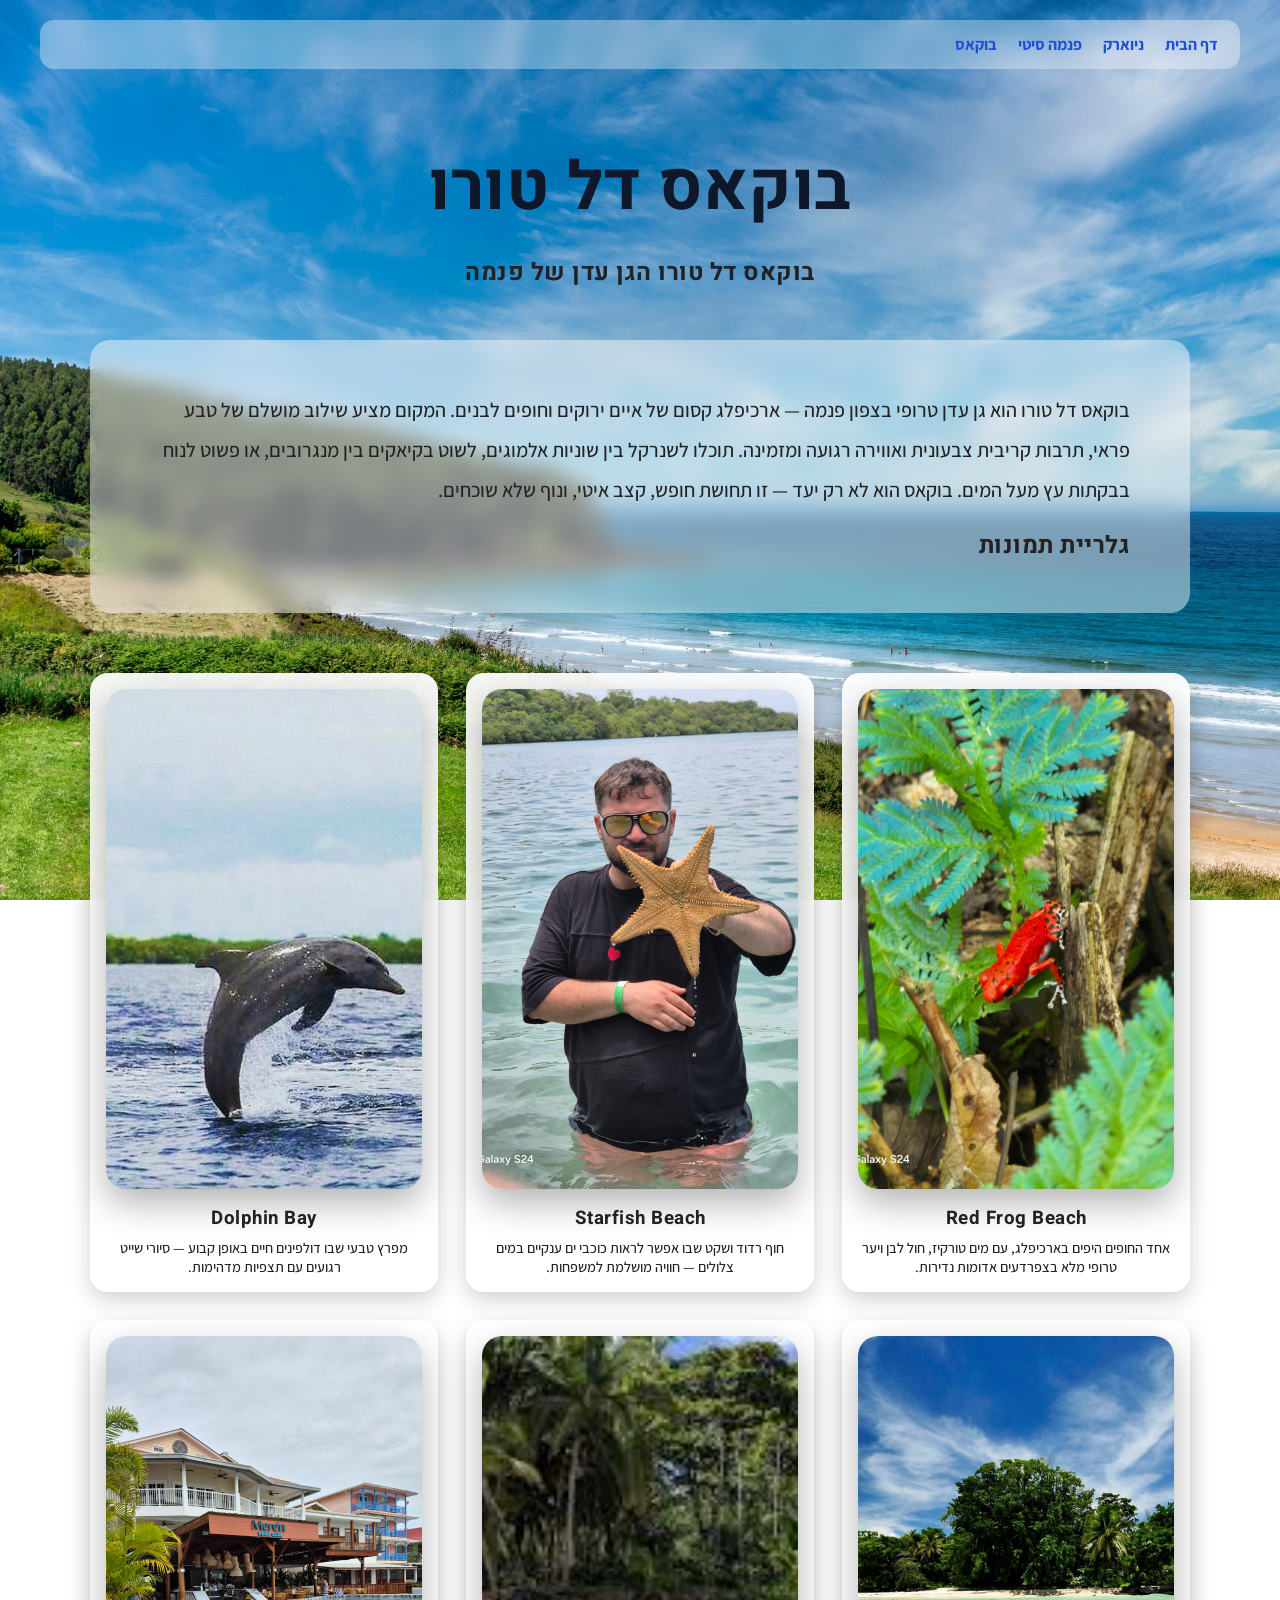
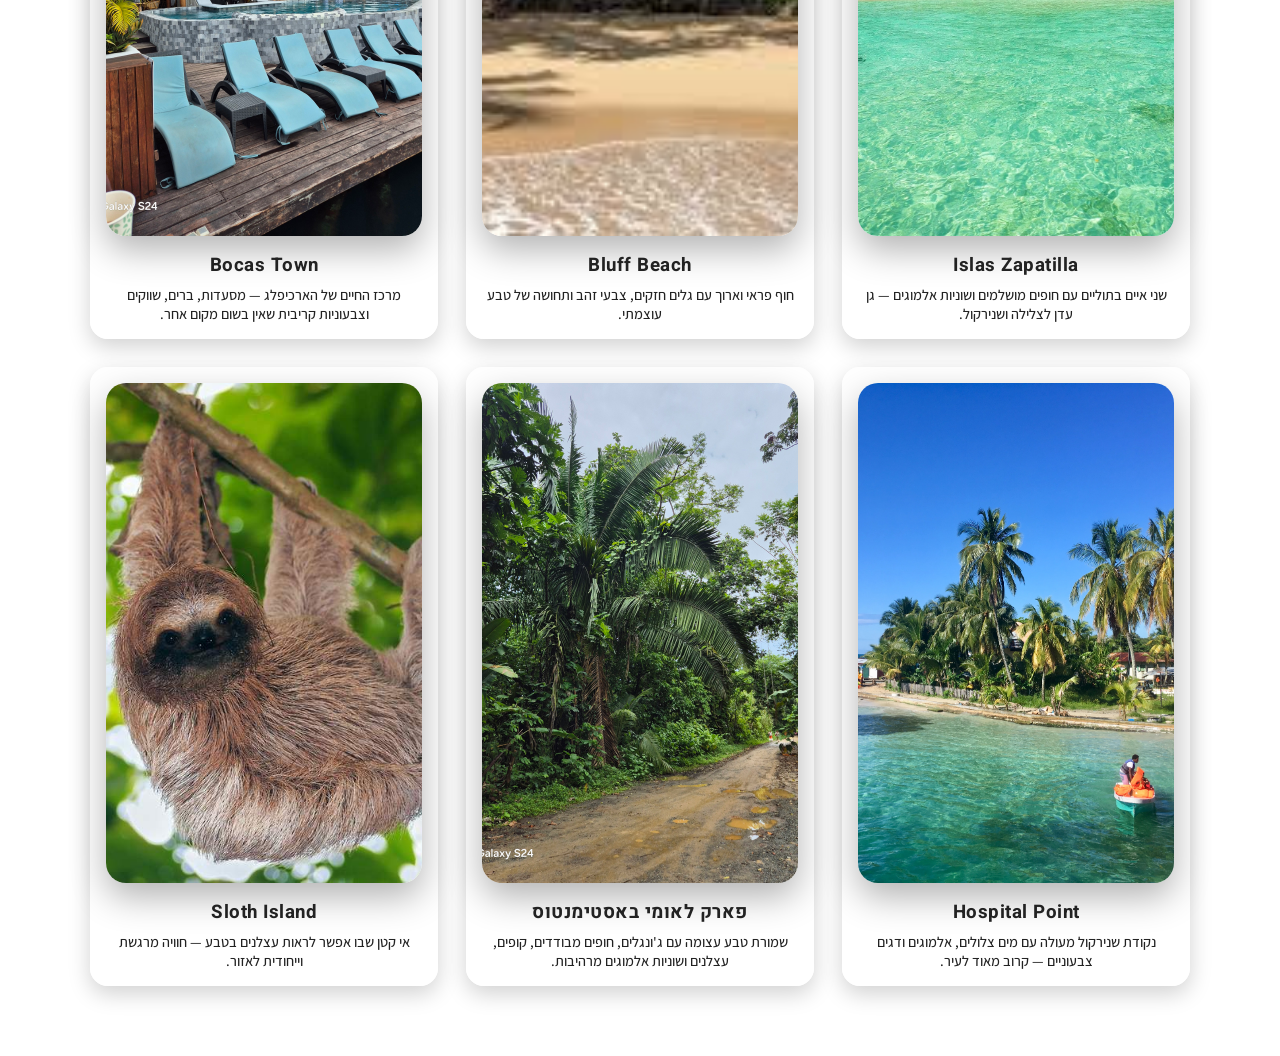
==== bocas.html @ 1a9a007f "Add files via upload" ====
<!DOCTYPE html>
<html lang="he">

<head>
    <meta charset="UTF-8">
    <meta name="viewport" content="width=device-width, initial-scale=1.0">
    <title>בוקאס דל טורו</title>
    <link rel="stylesheet" href="style.css">
    <link rel="stylesheet" href="style.css">
    <link rel="icon" type="image/png" href="images/a clean, colorful ic.png">
    <link rel="preconnect" href="https://fonts.googleapis.com">
    <link rel="preconnect" href="https://fonts.gstatic.com" crossorigin>
    <link
        href="https://fonts.googleapis.com/css2?family=Heebo:wght@400;500;700&family=Assistant:wght@300;400;600&display=swap"
        rel="stylesheet">
</head>

<body>

    <div class="main-container">
        <header class="hero">
            <nav class="top-nav">
                <a href="index.html">דף הבית</a>
                <a href="newark.html">ניוארק</a>
                <a href="panama_city.html">פנמה סיטי</a>
                <a href="bocas.html">בוקאס</a>
            </nav>
            <div class="hero-title">
                <h1>בוקאס דל טורו</h1>
                <h2>בוקאס דל טורו הגן עדן של פנמה </h2>
            </div>
    </div>
    </header>


    <section class="about">

        <p>
            בוקאס דל טורו הוא גן עדן טרופי בצפון פנמה — ארכיפלג קסום של איים ירוקים וחופים לבנים.
            המקום מציע שילוב מושלם של טבע פראי, תרבות קריבית צבעונית ואווירה רגועה ומזמינה.
            תוכלו לשנרקל בין שוניות אלמוגים, לשוט בקיאקים בין מנגרובים, או פשוט לנוח בבקתות עץ מעל המים.
            בוקאס הוא לא רק יעד — זו תחושת חופש, קצב איטי, ונוף שלא שוכחים.
        </p>
        <h2>גלריית תמונות</h2>
    </section>

    <div class="home-gallery">
        <!-- Red Frog Beach -->
        <div class="place-card">
            <a href="https://en.wikipedia.org/wiki/Red_Frog_Beach" target="_blank">
                <img src="images/redfrog.jpg" alt="Red Frog Beach">
                
            </a>
            <h3>Red Frog Beach</h3>
            <p>
                אחד החופים היפים בארכיפלג, עם מים טורקיז, חול לבן ויער טרופי מלא בצפרדעים אדומות נדירות.
            </p>
        </div>

        <!-- Starfish Beach -->
        <div class="place-card">
            <a href="https://en.wikipedia.org/wiki/Starfish_Beach" target="_blank">
                <img src="images/StarfishBeach.jpg" alt="Starfish Beach">
            </a>
            <h3>Starfish Beach</h3>
            <p>
                חוף רדוד ושקט שבו אפשר לראות כוכבי ים ענקיים במים צלולים — חוויה מושלמת למשפחות.
            </p>
        </div>

        <!-- Dolphin Bay -->
        <div class="place-card">
            <a href="https://en.wikipedia.org/wiki/Bocas_del_Toro_Province" target="_blank">
                <img src="images/bahia-de-los-delfines.jpg" alt="Dolphin Bay">
            </a>
            <h3>Dolphin Bay</h3>
            <p>
                מפרץ טבעי שבו דולפינים חיים באופן קבוע — סיורי שייט רגועים עם תצפיות מדהימות.
            </p>
        </div>

        <!-- Zapatilla Islands -->
        <div class="place-card">
            <a href="https://en.wikipedia.org/wiki/Isla_Zapatilla" target="_blank">
                <img src="images/islas zapatillas.jpg" alt="Zapatilla Islands">
            </a>
            <h3>Islas Zapatilla</h3>
            <p>
                שני איים בתוליים עם חופים מושלמים ושוניות אלמוגים — גן עדן לצלילה ושנירקול.
            </p>
        </div>

        <!-- Bluff Beach -->
        <div class="place-card">
            <a href="https://en.wikipedia.org/wiki/Bluff_Beach" target="_blank">
                <img src="images/bluff beach panama.jpg" alt="Bluff Beach">
            </a>
            <h3>Bluff Beach</h3>
            <p>
                חוף פראי וארוך עם גלים חזקים, צבעי זהב ותחושה של טבע עוצמתי.
            </p>
        </div>

        <!-- Bocas Town -->
        <div class="place-card">
            <a href="https://en.wikipedia.org/wiki/Bocas_Town" target="_blank">
                <img src="images/Bocas Town.jpg" alt="Bocas Town">
            </a>
            <h3>Bocas Town</h3>
            <p>
                מרכז החיים של הארכיפלג — מסעדות, ברים, שווקים וצבעוניות קריבית שאין בשום מקום אחר.
            </p>
        </div>

        <!-- Hospital Point -->
        <div class="place-card">
            <a href="https://en.wikipedia.org/wiki/Hospital_Point" target="_blank">
                <img src="images/hospital point.jpg" alt="Hospital Point">
            </a>
            <h3>Hospital Point</h3>
            <p>
                נקודת שנירקול מעולה עם מים צלולים, אלמוגים ודגים צבעוניים — קרוב מאוד לעיר.
            </p>
        </div>

        <!-- Bastimentos National Park -->
        <div class="place-card">
            <a href="https://en.wikipedia.org/wiki/Isla_Bastimentos_National_Marine_Park" target="_blank">
                <img src="images/Bastimentos Park.jpg" alt="Bastimentos National Park">
            </a>
            <h3>פארק לאומי באסטימנטוס</h3>
            <p>
                שמורת טבע עצומה עם ג'ונגלים, חופים מבודדים, קופים, עצלנים ושוניות אלמוגים מרהיבות.
            </p>
        </div>

        <!-- Sloth Island -->
        <div class="place-card">
            <a href="https://en.wikipedia.org/wiki/Sloth" target="_blank">
                <img src="images/Sloth Island.jpeg" alt="Sloth Island">
            </a>
            <h3>Sloth Island</h3>
            <p>
                אי קטן שבו אפשר לראות עצלנים בטבע — חוויה מרגשת וייחודית לאזור.
            </p>
        </div>
    </div>


</body>

</html>
---- style.css ----
/* =========================
   RESET
========================= */
* {
    box-sizing: border-box;
    margin: 0;
    padding: 0;
}

/* =========================
   GLOBAL
========================= */
body {
    min-height: 100vh;
    padding: 20px;
    direction: rtl;
    text-align: right;
    font-family: 'Assistant', Arial, sans-serif;
    font-weight: 500;
    color: #222;

    background-image: url('images/travel.jpg');
    background-size: cover;
    background-position: center;
    background-repeat: no-repeat;
    background-attachment: fixed;
}

h1, h2, h3 {
    font-family: 'Heebo', sans-serif;
    font-weight: 700;
    letter-spacing: 0.5px;
}

/* =========================
   MAIN CONTAINER
========================= */
.main-container {
    max-width: 1200px;
    margin: 0 auto;
}

/* =========================
   NAVIGATION
========================= */
nav {
    background: rgba(255, 255, 255, 0.35);
    backdrop-filter: blur(8px);
    padding: 14px 22px;
    border-radius: 14px;
    margin-bottom: 40px;
}

nav a {
    color: #1d4ed8;
    margin-left: 18px;
    text-decoration: none;
    font-weight: 700;
}

nav a:hover {
    text-decoration: underline;
}

/* =========================
   HERO TITLE
========================= */
.hero-title {
    min-height: calc(20vh - 100px);
    display: flex;
    flex-direction: column;
    justify-content: center;
    align-items: center;
    text-align: center;
    padding: 30px 10px;
    margin-bottom: 20px;
}

.hero-title h1 {
    font-size: 4.2rem;
    color: #0f172a;
    margin-bottom: 18px;
}

.hero-title p {
    font-size: 1.6rem;
    color: #334155;
    font-weight: 400;
    max-width: 700px;
}

@media (max-width: 768px) {
    .hero-title h1 {
        font-size: 2.6rem;
    }

    .hero-title p {
        font-size: 1.2rem;
    }
}

/* =========================
   ABOUT / STORY SECTIONS
========================= */
.about,
.story {
    max-width: 1100px;
    margin: 0 auto 60px;
    background: rgba(255, 255, 255, 0.45);
    backdrop-filter: blur(10px);
    padding: 50px 60px;
    border-radius: 20px;
}

.about p,
.story p {
    font-size: 1.25rem;
    line-height: 2;
    color: #222;
    margin-bottom: 18px;
}

@media (max-width: 768px) {
    .about,
    .story {
        padding: 22px;
    }

    .about p,
    .story p {
        font-size: 1.1rem;
    }
}

/* =========================
   HOME GALLERY
========================= */
.home-gallery {
    max-width: 1100px;
    margin: 50px auto;
    display: grid;
    grid-template-columns: repeat(auto-fit, minmax(280px, 1fr));
    gap: 28px;
}

/* =========================
   PLACE CARD
========================= */
.place-card {
    width: 100%;
    background: rgba(255,255,255,0.95);
    border-radius: 18px;
    padding: 16px;
    text-align: center;
    box-shadow: 0 8px 22px rgba(0,0,0,0.18);
    transition: transform 0.3s ease;
}

.place-card:hover {
    transform: translateY(-6px);
}

.place-card img {
    width: 100%;
    height: 180px;
    object-fit: cover;
    border-radius: 14px;
    margin-bottom: 10px;
}

.place-card h3 {
    margin-bottom: 6px;
}

.place-card p {
    font-size: 0.9rem;
}

/* =========================
   HOME GALLERY IMAGES (BIG)
========================= */
.home-gallery img {
    width: 100%;
    height: 500px;
    object-fit: cover;
    border-radius: 20px;
    box-shadow: 0 14px 35px rgba(0,0,0,0.3);
    transition: transform 0.4s ease, box-shadow 0.4s ease;
}

.home-gallery img:hover {
    transform: translateY(-8px) scale(1.03);
    box-shadow: 0 22px 55px rgba(0,0,0,0.4);
}
---- style.css ----
/* =========================
   RESET
========================= */
* {
    box-sizing: border-box;
    margin: 0;
    padding: 0;
}

/* =========================
   GLOBAL
========================= */
body {
    min-height: 100vh;
    padding: 20px;
    direction: rtl;
    text-align: right;
    font-family: 'Assistant', Arial, sans-serif;
    font-weight: 500;
    color: #222;

    background-image: url('images/travel.jpg');
    background-size: cover;
    background-position: center;
    background-repeat: no-repeat;
    background-attachment: fixed;
}

h1, h2, h3 {
    font-family: 'Heebo', sans-serif;
    font-weight: 700;
    letter-spacing: 0.5px;
}

/* =========================
   MAIN CONTAINER
========================= */
.main-container {
    max-width: 1200px;
    margin: 0 auto;
}

/* =========================
   NAVIGATION
========================= */
nav {
    background: rgba(255, 255, 255, 0.35);
    backdrop-filter: blur(8px);
    padding: 14px 22px;
    border-radius: 14px;
    margin-bottom: 40px;
}

nav a {
    color: #1d4ed8;
    margin-left: 18px;
    text-decoration: none;
    font-weight: 700;
}

nav a:hover {
    text-decoration: underline;
}

/* =========================
   HERO TITLE
========================= */
.hero-title {
    min-height: calc(20vh - 100px);
    display: flex;
    flex-direction: column;
    justify-content: center;
    align-items: center;
    text-align: center;
    padding: 30px 10px;
    margin-bottom: 20px;
}

.hero-title h1 {
    font-size: 4.2rem;
    color: #0f172a;
    margin-bottom: 18px;
}

.hero-title p {
    font-size: 1.6rem;
    color: #334155;
    font-weight: 400;
    max-width: 700px;
}

@media (max-width: 768px) {
    .hero-title h1 {
        font-size: 2.6rem;
    }

    .hero-title p {
        font-size: 1.2rem;
    }
}

/* =========================
   ABOUT / STORY SECTIONS
========================= */
.about,
.story {
    max-width: 1100px;
    margin: 0 auto 60px;
    background: rgba(255, 255, 255, 0.45);
    backdrop-filter: blur(10px);
    padding: 50px 60px;
    border-radius: 20px;
}

.about p,
.story p {
    font-size: 1.25rem;
    line-height: 2;
    color: #222;
    margin-bottom: 18px;
}

@media (max-width: 768px) {
    .about,
    .story {
        padding: 22px;
    }

    .about p,
    .story p {
        font-size: 1.1rem;
    }
}

/* =========================
   HOME GALLERY
========================= */
.home-gallery {
    max-width: 1100px;
    margin: 50px auto;
    display: grid;
    grid-template-columns: repeat(auto-fit, minmax(280px, 1fr));
    gap: 28px;
}

/* =========================
   PLACE CARD
========================= */
.place-card {
    width: 100%;
    background: rgba(255,255,255,0.95);
    border-radius: 18px;
    padding: 16px;
    text-align: center;
    box-shadow: 0 8px 22px rgba(0,0,0,0.18);
    transition: transform 0.3s ease;
}

.place-card:hover {
    transform: translateY(-6px);
}

.place-card img {
    width: 100%;
    height: 180px;
    object-fit: cover;
    border-radius: 14px;
    margin-bottom: 10px;
}

.place-card h3 {
    margin-bottom: 6px;
}

.place-card p {
    font-size: 0.9rem;
}

/* =========================
   HOME GALLERY IMAGES (BIG)
========================= */
.home-gallery img {
    width: 100%;
    height: 500px;
    object-fit: cover;
    border-radius: 20px;
    box-shadow: 0 14px 35px rgba(0,0,0,0.3);
    transition: transform 0.4s ease, box-shadow 0.4s ease;
}

.home-gallery img:hover {
    transform: translateY(-8px) scale(1.03);
    box-shadow: 0 22px 55px rgba(0,0,0,0.4);
}
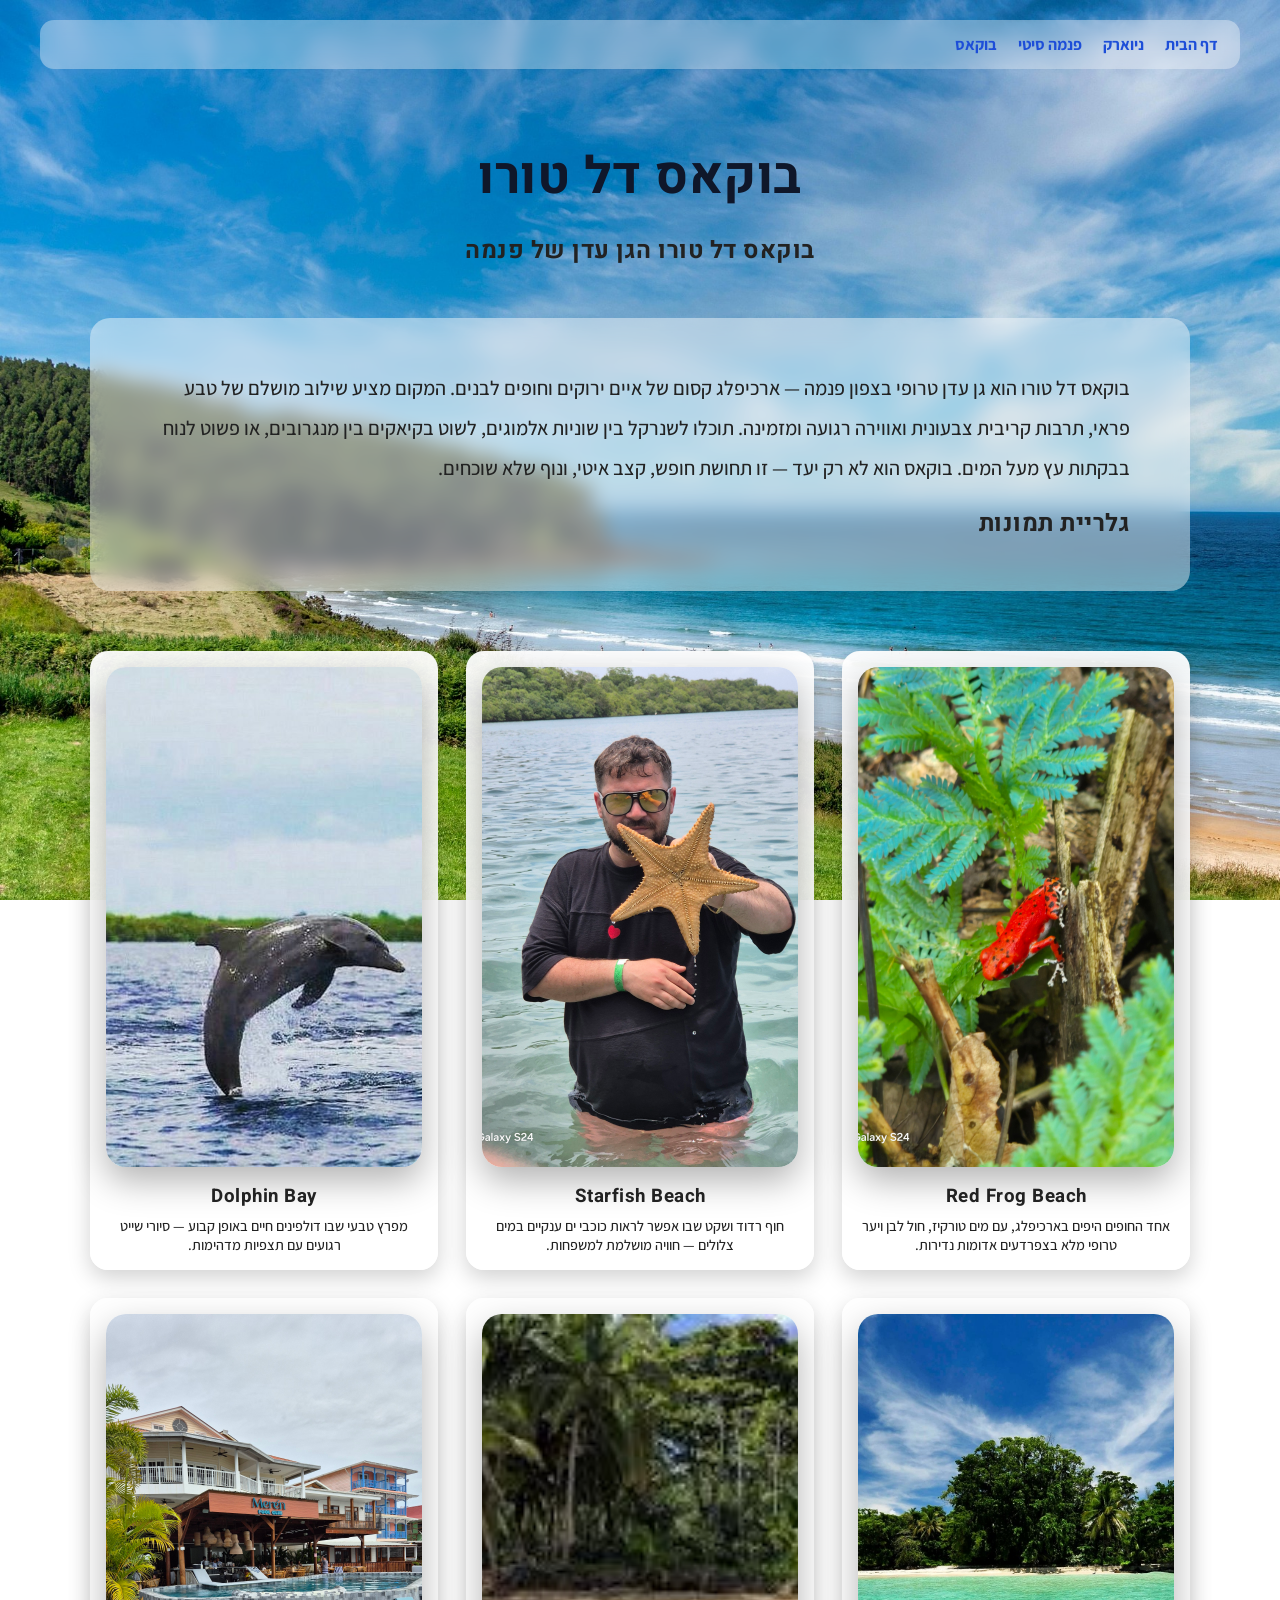
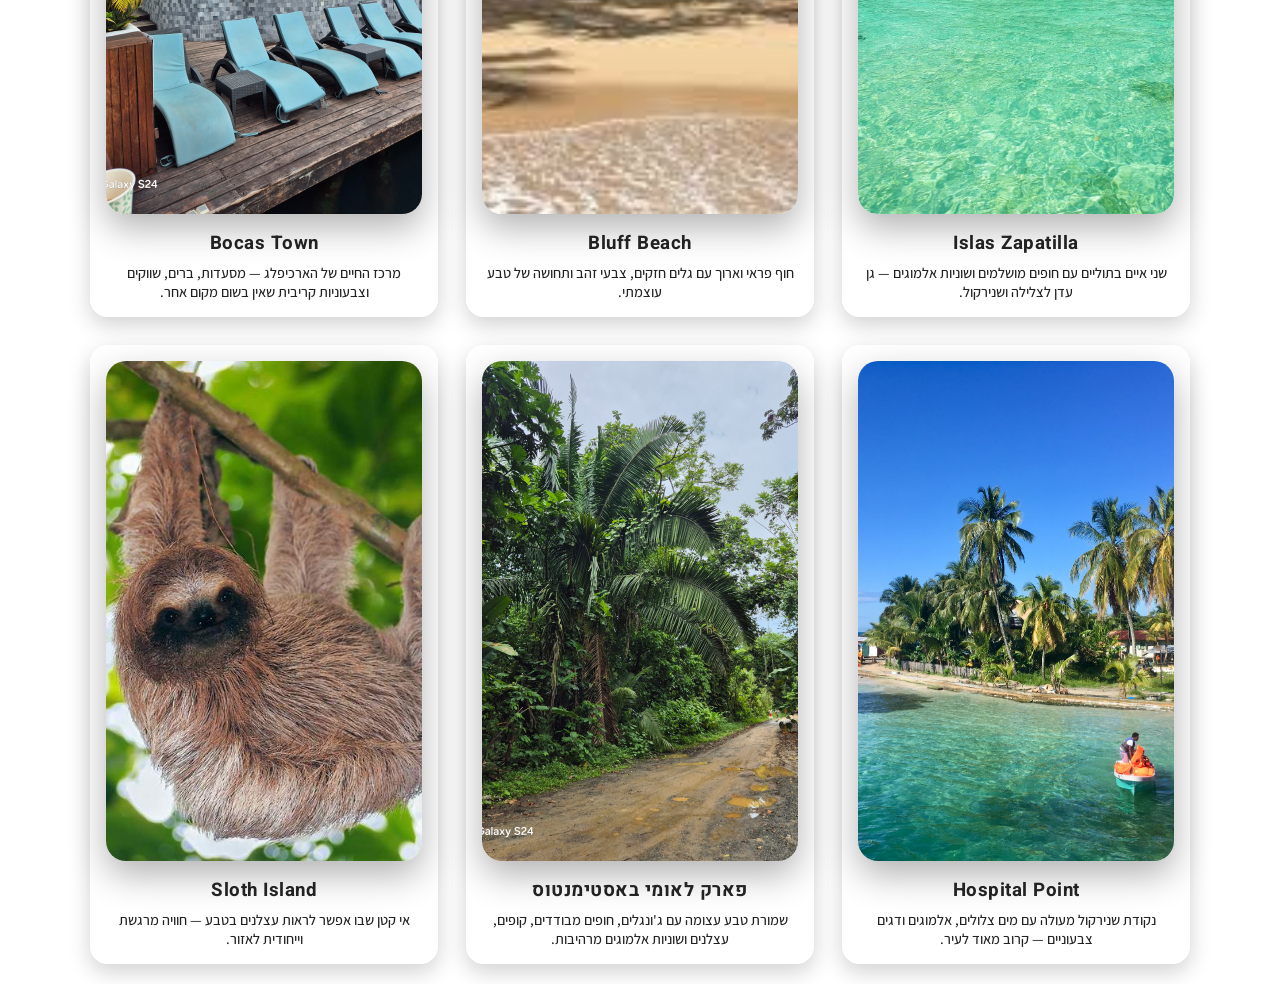
==== commit 59b0b8a5: "bocas I sorted out the file links." ====
--- a/bocas.html
+++ b/bocas.html
@@ -47,7 +47,7 @@
     <div class="home-gallery">
         <!-- Red Frog Beach -->
         <div class="place-card">
-            <a href="https://en.wikipedia.org/wiki/Red_Frog_Beach" target="_blank">
+            <a href="https://en.wikipedia.org/wiki/Bastimentos_Island" target="_blank">
                 <img src="images/redfrog.jpg" alt="Red Frog Beach">
                 
             </a>
@@ -59,7 +59,7 @@
 
         <!-- Starfish Beach -->
         <div class="place-card">
-            <a href="https://en.wikipedia.org/wiki/Starfish_Beach" target="_blank">
+            <a href="https://en.wikipedia.org/wiki/Starfish_regeneration" target="_blank">
                 <img src="images/StarfishBeach.jpg" alt="Starfish Beach">
             </a>
             <h3>Starfish Beach</h3>
@@ -81,7 +81,7 @@
 
         <!-- Zapatilla Islands -->
         <div class="place-card">
-            <a href="https://en.wikipedia.org/wiki/Isla_Zapatilla" target="_blank">
+            <a href="https://es.wikipedia.org/wiki/Archivo:Nationalpark_Zapatilla_Panama.jpg" target="_blank">
                 <img src="images/islas zapatillas.jpg" alt="Zapatilla Islands">
             </a>
             <h3>Islas Zapatilla</h3>
@@ -92,7 +92,7 @@
 
         <!-- Bluff Beach -->
         <div class="place-card">
-            <a href="https://en.wikipedia.org/wiki/Bluff_Beach" target="_blank">
+            <a href="https://www.tripadvisor.com/Attraction_Review-g12198669-d4324156-Reviews-or50-Playa_Bluff-Bluff_Beach_Isla_Colon_Bocas_del_Toro_Province.html" target="_blank">
                 <img src="images/bluff beach panama.jpg" alt="Bluff Beach">
             </a>
             <h3>Bluff Beach</h3>
@@ -103,7 +103,7 @@
 
         <!-- Bocas Town -->
         <div class="place-card">
-            <a href="https://en.wikipedia.org/wiki/Bocas_Town" target="_blank">
+            <a href="https://he.wikipedia.org/wiki/%D7%90%D7%A8%D7%9B%D7%99%D7%A4%D7%9C%D7%92_%D7%91%D7%95%D7%A7%D7%90%D7%A1_%D7%93%D7%9C_%D7%98%D7%95%D7%A8%D7%95" target="_blank">
                 <img src="images/Bocas Town.jpg" alt="Bocas Town">
             </a>
             <h3>Bocas Town</h3>
--- a/style.css
+++ b/style.css
@@ -77,13 +77,13 @@
 }
 
 .hero-title h1 {
-    font-size: 4.2rem;
+    font-size: 3.2rem;
     color: #0f172a;
     margin-bottom: 18px;
 }
 
 .hero-title p {
-    font-size: 1.6rem;
+    font-size: 1.5rem;
     color: #334155;
     font-weight: 400;
     max-width: 700px;
@@ -137,7 +137,7 @@
 ========================= */
 .home-gallery {
     max-width: 1100px;
-    margin: 50px auto;
+    margin:auto;
     display: grid;
     grid-template-columns: repeat(auto-fit, minmax(280px, 1fr));
     gap: 28px;
@@ -191,4 +191,25 @@
 .home-gallery img:hover {
     transform: translateY(-8px) scale(1.03);
     box-shadow: 0 22px 55px rgba(0,0,0,0.4);
+}
+
+
+
+.contact {
+    background-color: #f5f5f5;
+    padding: 25px;
+    border-radius: 12px;
+    margin-top: 40px;
+    text-align: right;
+    font-family: 'Heebo', sans-serif;
+}
+
+.contact h2 {
+    margin-bottom: 10px;
+    font-weight: 700;
+}
+
+.contact-info {
+    font-weight: 600;
+    color: #333;
 }
--- a/style.css
+++ b/style.css
@@ -77,13 +77,13 @@
 }
 
 .hero-title h1 {
-    font-size: 4.2rem;
+    font-size: 3.2rem;
     color: #0f172a;
     margin-bottom: 18px;
 }
 
 .hero-title p {
-    font-size: 1.6rem;
+    font-size: 1.5rem;
     color: #334155;
     font-weight: 400;
     max-width: 700px;
@@ -137,7 +137,7 @@
 ========================= */
 .home-gallery {
     max-width: 1100px;
-    margin: 50px auto;
+    margin:auto;
     display: grid;
     grid-template-columns: repeat(auto-fit, minmax(280px, 1fr));
     gap: 28px;
@@ -191,4 +191,25 @@
 .home-gallery img:hover {
     transform: translateY(-8px) scale(1.03);
     box-shadow: 0 22px 55px rgba(0,0,0,0.4);
+}
+
+
+
+.contact {
+    background-color: #f5f5f5;
+    padding: 25px;
+    border-radius: 12px;
+    margin-top: 40px;
+    text-align: right;
+    font-family: 'Heebo', sans-serif;
+}
+
+.contact h2 {
+    margin-bottom: 10px;
+    font-weight: 700;
+}
+
+.contact-info {
+    font-weight: 600;
+    color: #333;
 }
